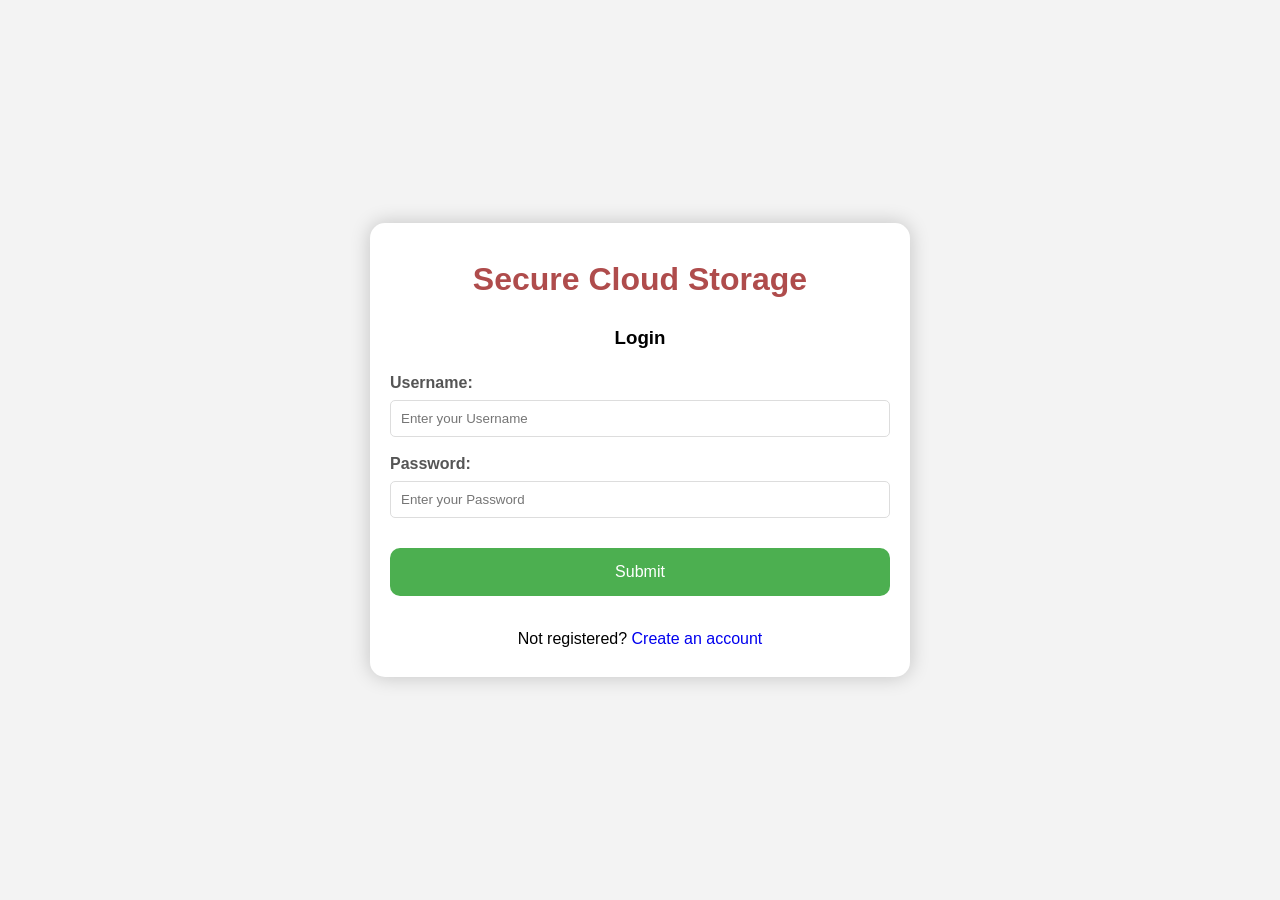
==== frontend/index.html @ a07faf62 "changed the folders and added them  the way should be" ====
<!DOCTYPE html>
<html>

<head>
    <title>Secure Cloud Storage</title>
    <link rel="stylesheet" href="style.css">
</head>

<body>
    <div class="main">
        <h1>Secure Cloud Storage</h1>
        <h3 style="text-align: center;">Login</h3>

        <form id="loginForm">
            <label for="username">
                Username:
            </label>
            <input type="text"id="username"name="username" 
                placeholder="Enter your Username" required>

            <label for="password">
                Password:
            </label>
            <input type="password" id="password" name="password" 
                placeholder="Enter your Password" required>

            <div class="wrap">
                <button type="submit">
                    Submit
                </button>
            </div>
        </form>
        
        <p>Not registered?
            <a href="createacc.html" style="text-decoration: none;">
                Create an account
            </a>
        </p>
    </div>
    <script src="login.js"></script>
</body>

</html>
---- frontend/style.css ----
/*style.css*/
body {
    display: flex;
    align-items: center;
    justify-content: center;
    font-family: sans-serif;
    line-height: 1.5;
    min-height: 100vh;
    background: #f3f3f3;
    flex-direction: column;
    margin: 0;
}

.main {
    background-color: #fff;
    border-radius: 15px;
    box-shadow: 0 0 20px rgba(0, 0, 0, 0.2);
    padding: 10px 20px;
    transition: transform 0.2s;
    width: 500px;
    text-align: center;
}

h1 {
    color: #af4c4c;
}

label {
    display: block;
    width: 100%;
    margin-top: 10px;
    margin-bottom: 5px;
    text-align: left;
    color: #555;
    font-weight: bold;
}

input {
    display: block;
    width: 100%;
    margin-bottom: 15px;
    padding: 10px;
    box-sizing: border-box;
    border: 1px solid #ddd;
    border-radius: 5px;
}

button {
    padding: 15px;
    border-radius: 10px;
    margin-top: 15px;
    margin-bottom: 15px;
    border: none;
    color: white;
    cursor: pointer;
    background-color: #4CAF50;
    width: 100%;
    font-size: 16px;
}

.wrap {
    display: flex;
    justify-content: center;
    align-items: center;
}
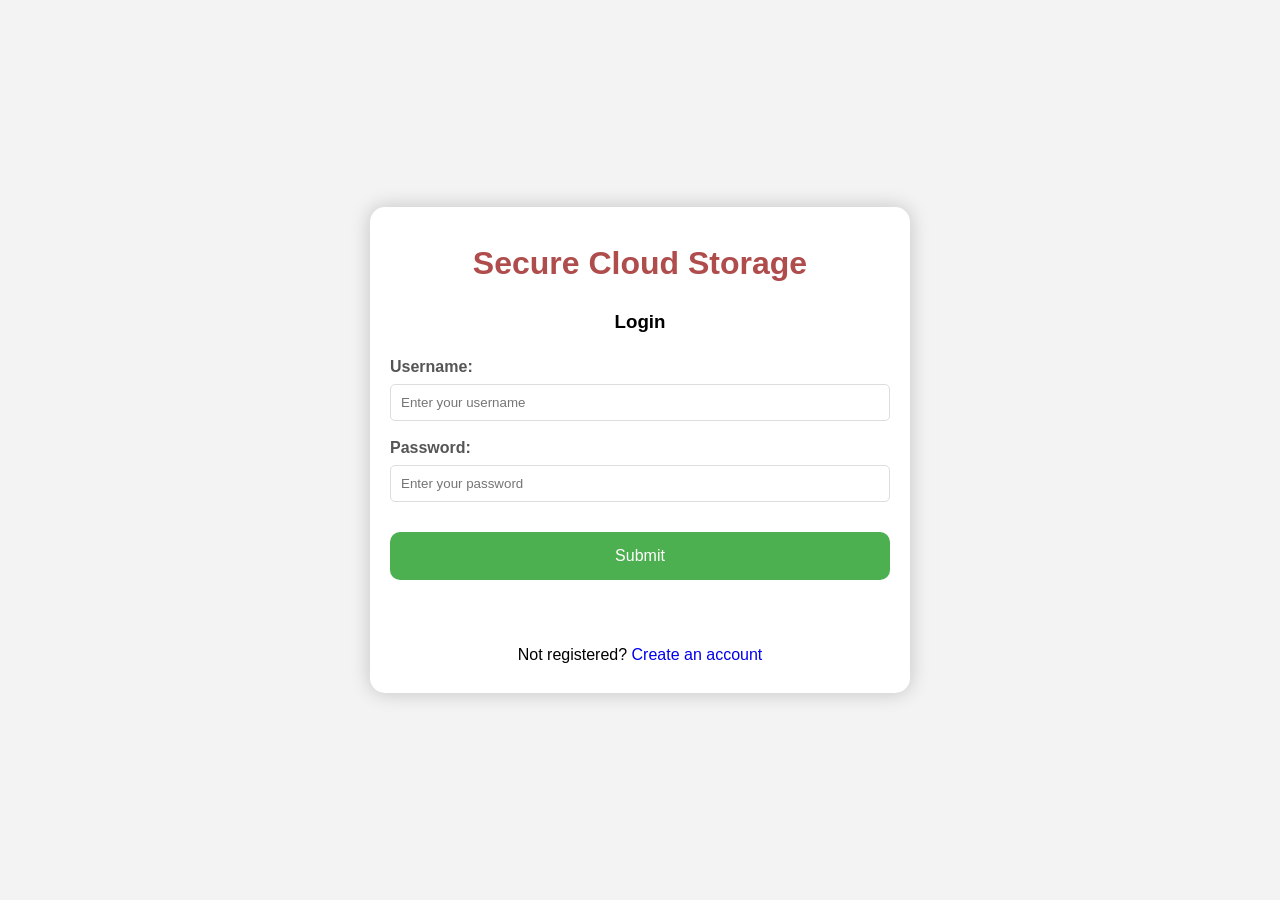
==== commit a81700fe: "successfully added whole login and create account form" ====
--- a/frontend/index.html
+++ b/frontend/index.html
@@ -15,14 +15,16 @@
             <label for="username">
                 Username:
             </label>
-            <input type="text"id="username"name="username" 
-                placeholder="Enter your Username" required>
+            <input type="text"
+            id="username"
+            name="username"
+            placeholder="Enter your username" autocomplete="username" required>
 
             <label for="password">
                 Password:
             </label>
             <input type="password" id="password" name="password" 
-                placeholder="Enter your Password" required>
+            placeholder="Enter your password" autocomplete="current-password" required>
 
             <div class="wrap">
                 <button type="submit">
@@ -30,6 +32,7 @@
                 </button>
             </div>
         </form>
+        <p id="formMessage" class="form-message" role="status" aria-live="polite"></p>
         
         <p>Not registered?
             <a href="createacc.html" style="text-decoration: none;">
@@ -40,4 +43,4 @@
     <script src="login.js"></script>
 </body>
 
-</html>+</html>
--- a/frontend/style.css
+++ b/frontend/style.css
@@ -58,8 +58,26 @@
     font-size: 16px;
 }
 
+button:disabled {
+    cursor: wait;
+    opacity: 0.7;
+}
+
 .wrap {
     display: flex;
     justify-content: center;
     align-items: center;
-}+}
+
+.form-message {
+    min-height: 1.5em;
+    margin: 0.5rem 0;
+}
+
+.form-message.error {
+    color: #b42318;
+}
+
+.form-message.success {
+    color: #18713a;
+}
